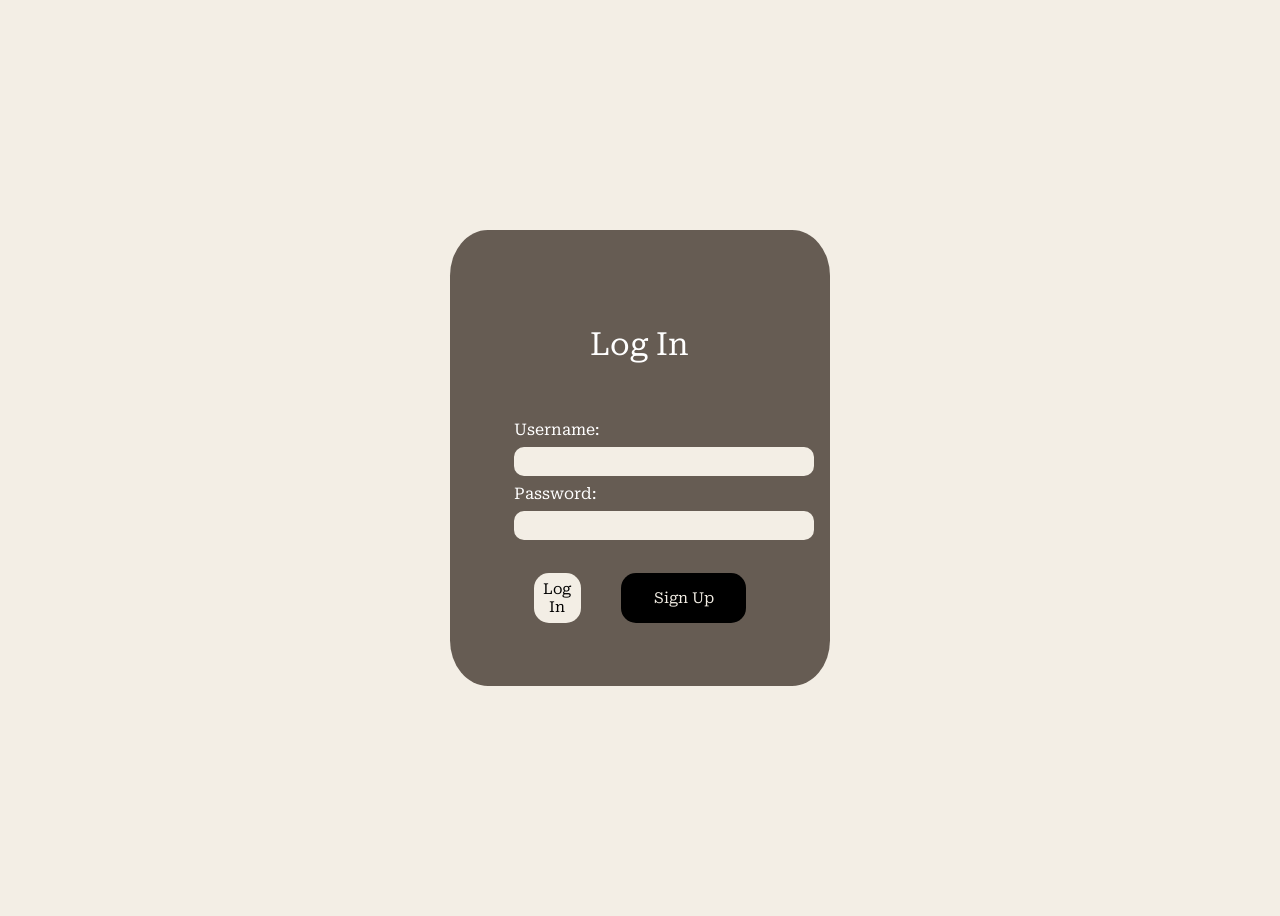
==== App/BkWebApp/FrontEnd/html/index.html @ 9dcfca70 "implemented log in and sign up" ====
<!DOCTYPE html>
<html lang="ro">
<head>
    <meta charset="UTF-8">
    <meta http-equiv="X-UA-Compatible" content="IE=edge">
    <meta name="viewport" content="width=device-width, initial-scale=1.0">
    <title>Log In Bk</title>
    
    
    <link rel="preconnect" href="https://fonts.googleapis.com">
    <link rel="preconnect" href="https://fonts.gstatic.com" crossorigin>
    <link href="https://fonts.googleapis.com/css2?family=Roboto+Serif:ital,opsz,wght@0,8..144,100..900;1,8..144,100..900&display=swap" rel="stylesheet">

    <link rel="stylesheet" href="../css/root.css">
    <link rel="stylesheet" href="../css/login.css">
</head>
<body>

    <div class="center">
        <div id="logInPage">
            <p class="title">Log In</p>
            <label for="input_username">Username:</label><br>
            <input type="text" id="input_username" name="input_username"><br>
            <label for="input_password">Password:</label><br>
            <input type="password" id="input_password" name="input_password"><br>
            <p id="errorLabel" style="text-wrap: wrap; color: white;"></p>
            <div id="btnBox">
                <button class="btn" id="logInBtn" onclick="return log_in()">Log In</button>
               <a href="sign_up.html"> 
                <button class="btn" id="signUpBtn">Sign Up</button>
                </a>
            </div>
            
            
            
        </div>
    </div>


    <script src="https://ajax.googleapis.com/ajax/libs/jquery/3.7.1/jquery.min.js"></script>
    <script src="../javascript/log_in.js"></script>

</body>
</html>
---- App/BkWebApp/FrontEnd/css/root.css ----
*{
    font-family: "Roboto Serif", Helvetica, Arial, sans-serif;
}

:root{
    --brownish:rgb(102, 92, 83);
    --whiteish: rgb(243, 238, 229);
    --phone: 400px;
    --tablet: 1100px;
}
---- App/BkWebApp/FrontEnd/css/login.css ----
.center {
  display: flex;
  justify-content: center;
  align-items: center; 
  height: 100vh; 
}


#logInPage {
    /* position: absolute; */
    max-width: 20%;
    height: auto;
    width: auto;
    background-color: var(--brownish);
    align-items: center; 
    justify-content: center;
    padding: 5% 5% 5% 5%;
    border-radius: 10%;

}

label{
    color: white;
}

body{
    background-color: var(--whiteish);
}

.title{
    font-size: xx-large;
    text-align: center;
    padding-bottom: 10%;
    color: white;
}


input{
    color: #000000;
    min-width: 300px;
    width: 100%;
    padding: 4px;
    margin: 8px 0;
    box-sizing: border-box;
    border: 3px solid;
    border-color: var(--whiteish);;
    background-color: var(--whiteish);
    outline: none;
    border-radius: 10px;
}


#btnBox{
    display: flex;
    justify-content: center;
    align-items: center; 
    margin-top: 10%;
}

.btn{
  border: none;
  /* padding: 15px 32px; */
  width: 125px;
  height: 50px;
  text-align: center;
  text-decoration: none;
  display: inline-block;
  font-size: 15px;
  cursor: pointer;
  border-radius: 15px;
  margin-left: 20px;
  margin-right: 20px;
  
}

.btn:hover{
    box-shadow:0 4px 0 #000000;
}

.btn:active {
  transform: translateY(4px);
}

#logInBtn{
    background-color: var(--whiteish);
    color: black;
}

#signUpBtn{
    background-color: black;
    color: var(--whiteish);
}
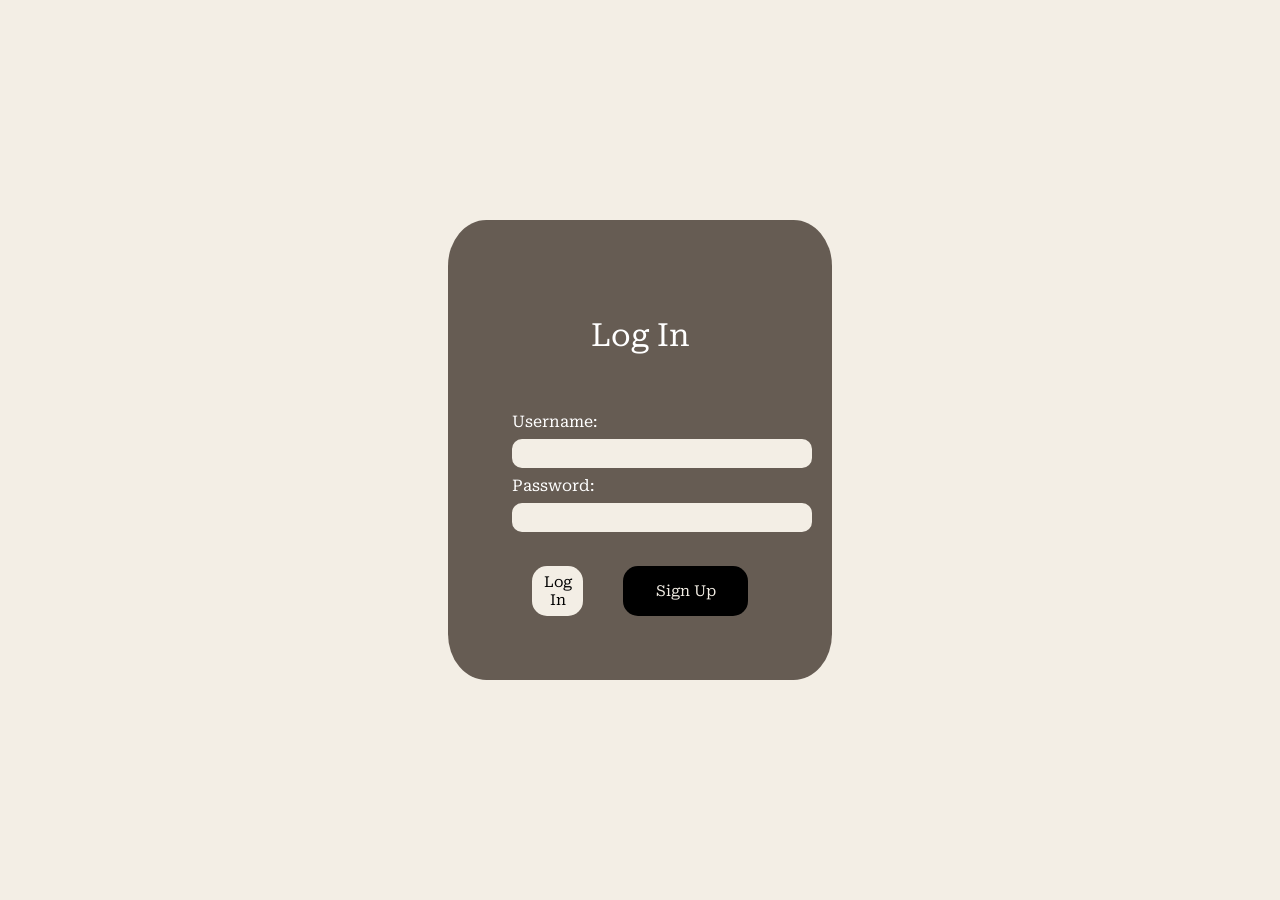
==== commit 79959494: "the user can now join a bookclub" ====
--- a/App/BkWebApp/FrontEnd/html/index.html
+++ b/App/BkWebApp/FrontEnd/html/index.html
@@ -29,10 +29,7 @@
                <a href="sign_up.html"> 
                 <button class="btn" id="signUpBtn">Sign Up</button>
                 </a>
-            </div>
-            
-            
-            
+            </div>      
         </div>
     </div>
 
--- a/App/BkWebApp/FrontEnd/css/root.css
+++ b/App/BkWebApp/FrontEnd/css/root.css
@@ -9,3 +9,8 @@
     --tablet: 1100px;
 }
 
+body{
+    background-color: var(--whiteish);
+    margin: 0;
+    padding: 0;
+}
